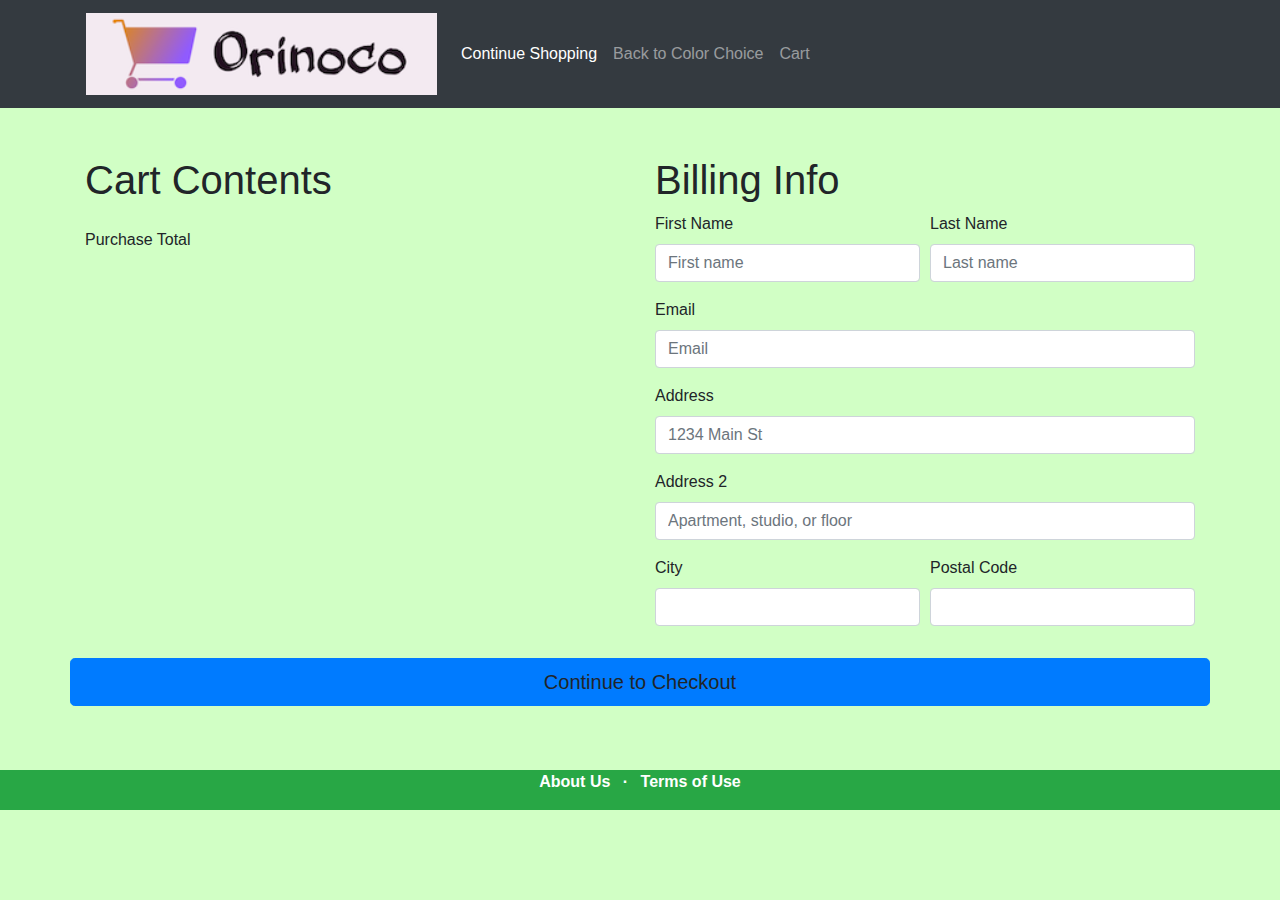
==== cart.html @ 8256561b "Mid-day save - 6/2/21" ====
<!DOCTYPE html>
<html lang="en">
  <head>
    <!-- Required meta tags -->
    <meta charset="utf-8" />
    <meta name="viewport" content="width=device-width, initial-scale=1, shrink-to-fit=no">
    <link rel="stylesheet" href="https://stackpath.bootstrapcdn.com/bootstrap/4.3.1/css/bootstrap.min.css" integrity="sha384-ggOyR0iXCbMQv3Xipma34MD+dH/1fQ784/j6cY/iJTQUOhcWr7x9JvoRxT2MZw1T" crossorigin="anonymous" />
    <title>OrinocoFlow</title>
  </head>
  <body style="background-color: rgb(209, 255, 197)">
    <header class="bg-dark">
      <div class="container">
        <div class="row">
          <nav class="col navbar navbar-expand-lg navbar-dark justify-content-center">
            <a class="navbar-brand" href="index.html">
              <img src="images/OrinocoLogo.png" class="img-fluid" width="351px" height="82px" alt="Orinoco Logo" />
            </a>
            <button class="navbar-toggler" type="button" data-toggle="collapse" data-target="#navbarContent">
              <span class="navbar-toggler-icon"></span>
            </button>
            <div id="navbarContent" class="collapse navbar-collapse">
              <ul class="navbar-nav">
                <li class="nav-item active">
                    <a class="nav-link" href="index.html">Continue Shopping</a>
                </li>
                <li class="nav-item">
                  <a class="nav-link" href="item.html">Back to Color Choice</a>
                </li>
                <li class="nav-item">
                  <a class="nav-link" href="cart.html">Cart</a>
                </li>
              </ul>
            </div>
          </nav>
        </div>
      </div>
    </header>
    <main class="container">
      <div class="row pt-5 pb-5">
        <article class="col-12 col-md-6 pl-10 text-responsive">
          <!-- CART LABELS -->
          <h1>Cart Contents</h1>
          <div class="row">
            <ul class="col-6 list-inline" id="addName">
              <!--<li class="list-inline-item">Bear</li> -->
            </ul>
            <ul class="col-3 list-inline" id="addPrice">
              <!--<li class="list-inline-item">Price</li> -->
            </ul>
            <ul class="col-3 list-inline" id="addRemove">
              <!--<li class="list-inline-item">Remove</li>
              <button type="button" id="deleteItem1" class="btn btn-danger list-inline">Remove</button>
               -->
            </ul>
          </div>
          <!-- CART TOTALS -->
          <div class="form-row">
            <div class="form-group col-6">Purchase Total</div>
            <div class="form-group col-3" id=totalPrice></div>
            <div class="form-group col-3"></div>
          </div>
        </article>
        <form class="col-12 col-md-6 pr-10 text-responsive needs-validation" novalidate>
          <h1>Billing Info</h1>
          <div class="form-row">
            <div class="form-group col">
              <label for="firstName" class="form-label">First Name</label>
              <input type="text" class="form-control"  id="firstName" placeholder="First name" pattern="[A-Za-z]{1,32}" required>
              <div class="invalid-feedback">Improper value</div>
            </div>
            <div class="form-group col">
              <label for="lastName" class="form-label">Last Name</label>
              <input type="text" class="form-control" id="lastName" placeholder="Last name" pattern="[A-Za-z]{1,32}" required>
              <div class="invalid-feedback">Improper value</div>
            </div>
          </div>
          <div class="form-group">
            <label for="email4" class="form-label">Email</label>
            <input type="email" class="form-control" id="email" placeholder="Email" pattern="[a-z0-9._%+-]+@[a-z0-9.-]+\.[a-z]{2,}$" required>
            <div class="invalid-feedback">Improper value</div>
          </div>
          <div class="form-group">
            <label for="address" class="form-label">Address</label>
            <input type="text" class="form-control" id="address" placeholder="1234 Main St" pattern="^[#.0-9a-zA-Z\s,-]+$" required>
            <div class="invalid-feedback">Improper value</div>
          </div>
          <div class="form-group">
            <label for="address2" class="form-label">Address 2</label>
            <input type="text" class="form-control" id="address2" placeholder="Apartment, studio, or floor">
            <div class="invalid-feedback">Improper value</div>
          </div>
          <div class="form-row">
            <div class="form-group col-md-6">
              <label for="city" class="form-label">City</label>
              <input type="text" class="form-control" id="city" pattern="[A-Za-z]{1,32}" required>
              <div class="invalid-feedback">Improper value</div>
            </div>
            <div class="form-group col-md-6">
              <label for="postal" class="form-label">Postal Code</label>
              <input type="text" class="form-control" id="zip" pattern="^[#.0-9a-zA-Z\s,-]+$" required>
              <div class="invalid-feedback">Improper value</div>
            </div>
          </div>
        </form>
        <a class="btn btn-primary btn-lg btn-block mt-3 mb-3" id="btnCheckout" role="button">Continue to Checkout</a>
      </div>
    </main>
    <footer class="bg-success">
      <div class="container">
        <div class="row">
          <div class="col">
            <ul class="list-inline text-center font-weight-bold text-white">
              <li class="list-inline-item"><a href="#" class="text-white">About Us</a></li>
              <li class="list-inline-item">&middot;</li>
              <li class="list-inline-item"><a href="#" class="text-white">Terms of Use</a></li>
            </ul>
          </div>
        </div>
      </div>    
    </footer>  

    <!-- jQuery first, then Popper.js, then Bootstrap JS -->
    <script src="cart.js"></script>
    <script src="https://code.jquery.com/jquery-3.3.1.slim.min.js" integrity="sha384-q8i/X+965DzO0rT7abK41JStQIAqVgRVzpbzo5smXKp4YfRvH+8abtTE1Pi6jizo" crossorigin="anonymous"></script>
    <script src="https://cdnjs.cloudflare.com/ajax/libs/popper.js/1.14.7/umd/popper.min.js" integrity="sha384-UO2eT0CpHqdSJQ6hJty5KVphtPhzWj9WO1clHTMGa3JDZwrnQq4sF86dIHNDz0W1" crossorigin="anonymous"></script>
    <script src="https://stackpath.bootstrapcdn.com/bootstrap/4.3.1/js/bootstrap.min.js" integrity="sha384-JjSmVgyd0p3pXB1rRibZUAYoIIy6OrQ6VrjIEaFf/nJGzIxFDsf4x0xIM+B07jRM" crossorigin="anonymous"></script>
  </body>
</html>
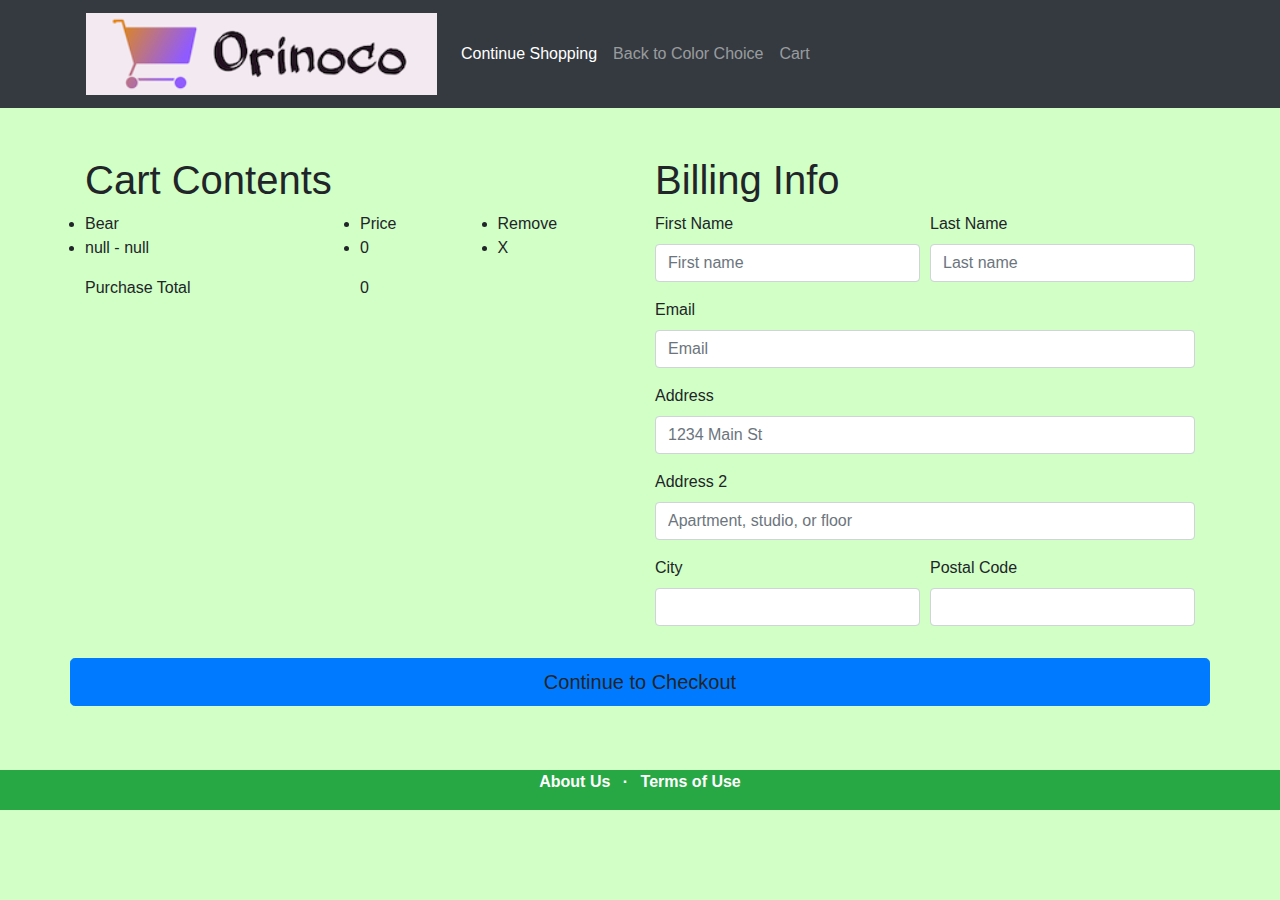
==== commit 9f169c14: "Mid-day save 6/3/21" ====
--- a/cart.html
+++ b/cart.html
@@ -37,21 +37,13 @@
     </header>
     <main class="container">
       <div class="row pt-5 pb-5">
-        <article class="col-12 col-md-6 pl-10 text-responsive">
+        <article class="container col-12 col-md-6 pl-10 text-responsive">
           <!-- CART LABELS -->
           <h1>Cart Contents</h1>
-          <div class="row">
-            <ul class="col-6 list-inline" id="addName">
-              <!--<li class="list-inline-item">Bear</li> -->
-            </ul>
-            <ul class="col-3 list-inline" id="addPrice">
-              <!--<li class="list-inline-item">Price</li> -->
-            </ul>
-            <ul class="col-3 list-inline" id="addRemove">
-              <!--<li class="list-inline-item">Remove</li>
-              <button type="button" id="deleteItem1" class="btn btn-danger list-inline">Remove</button>
-               -->
-            </ul>
+          <div class="form-row">
+            <ul class="form-group col-6" id="addName"></ul>
+            <ul class="form-group col-3" id="addPrice"></ul>
+            <ul class="form-group col-3" id="addRemove"></ul>
           </div>
           <!-- CART TOTALS -->
           <div class="form-row">
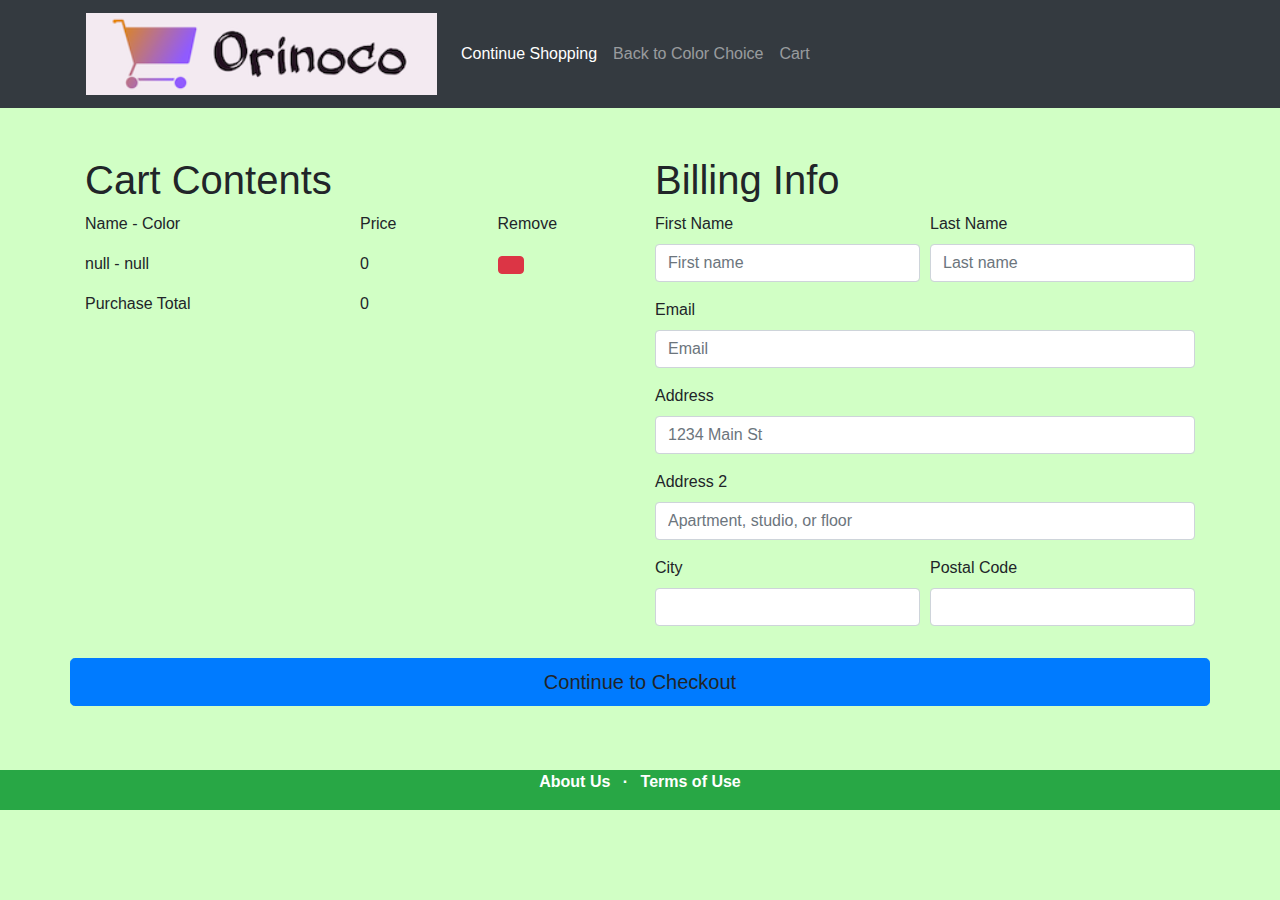
==== commit dfc7e857: "Daily save 6/3/21" ====
--- a/cart.html
+++ b/cart.html
@@ -41,9 +41,14 @@
           <!-- CART LABELS -->
           <h1>Cart Contents</h1>
           <div class="form-row">
-            <ul class="form-group col-6" id="addName"></ul>
-            <ul class="form-group col-3" id="addPrice"></ul>
-            <ul class="form-group col-3" id="addRemove"></ul>
+            <div class="form-group col-6">Name - Color</div>
+            <div class="form-group col-3">Price</div>
+            <div class="form-group col-3">Remove</div>
+          </div>
+          <div class="form-row">
+            <ul class="form-group col-6 list-unstyled" id="addName"></ul>
+            <ul class="form-group col-3 list-unstyled" id="addPrice"></ul>
+            <ul class="form-group col-3 list-unstyled" id="addRemove"></ul>
           </div>
           <!-- CART TOTALS -->
           <div class="form-row">
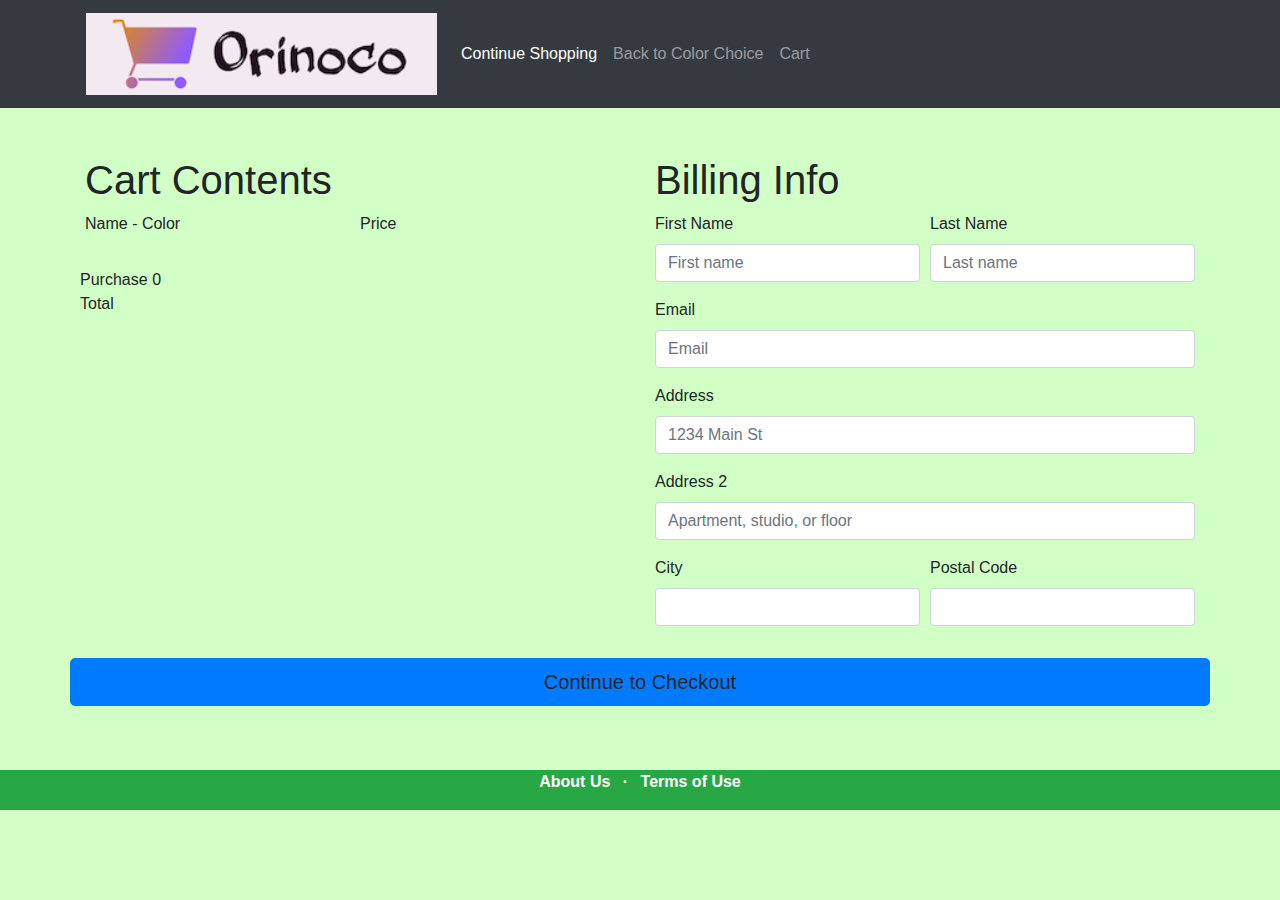
==== commit 2dbe3ca8: "Remove works 6/8/21" ====
--- a/cart.html
+++ b/cart.html
@@ -43,13 +43,12 @@
           <div class="form-row">
             <div class="form-group col-6">Name - Color</div>
             <div class="form-group col-3">Price</div>
-            <div class="form-group col-3">Remove</div>
+            <div class="form-group col-3"></div>
           </div>
           <div class="form-row">
             <ul class="form-group col-6 list-unstyled" id="addName"></ul>
             <ul class="form-group col-3 list-unstyled" id="addPrice"></ul>
-            <ul class="form-group col-3 list-unstyled" id="addRemove"></ul>
-          </div>
+            <ul class="form-group col-3 btn-group-vertical" id="addRemove"></ul>
           <!-- CART TOTALS -->
           <div class="form-row">
             <div class="form-group col-6">Purchase Total</div>
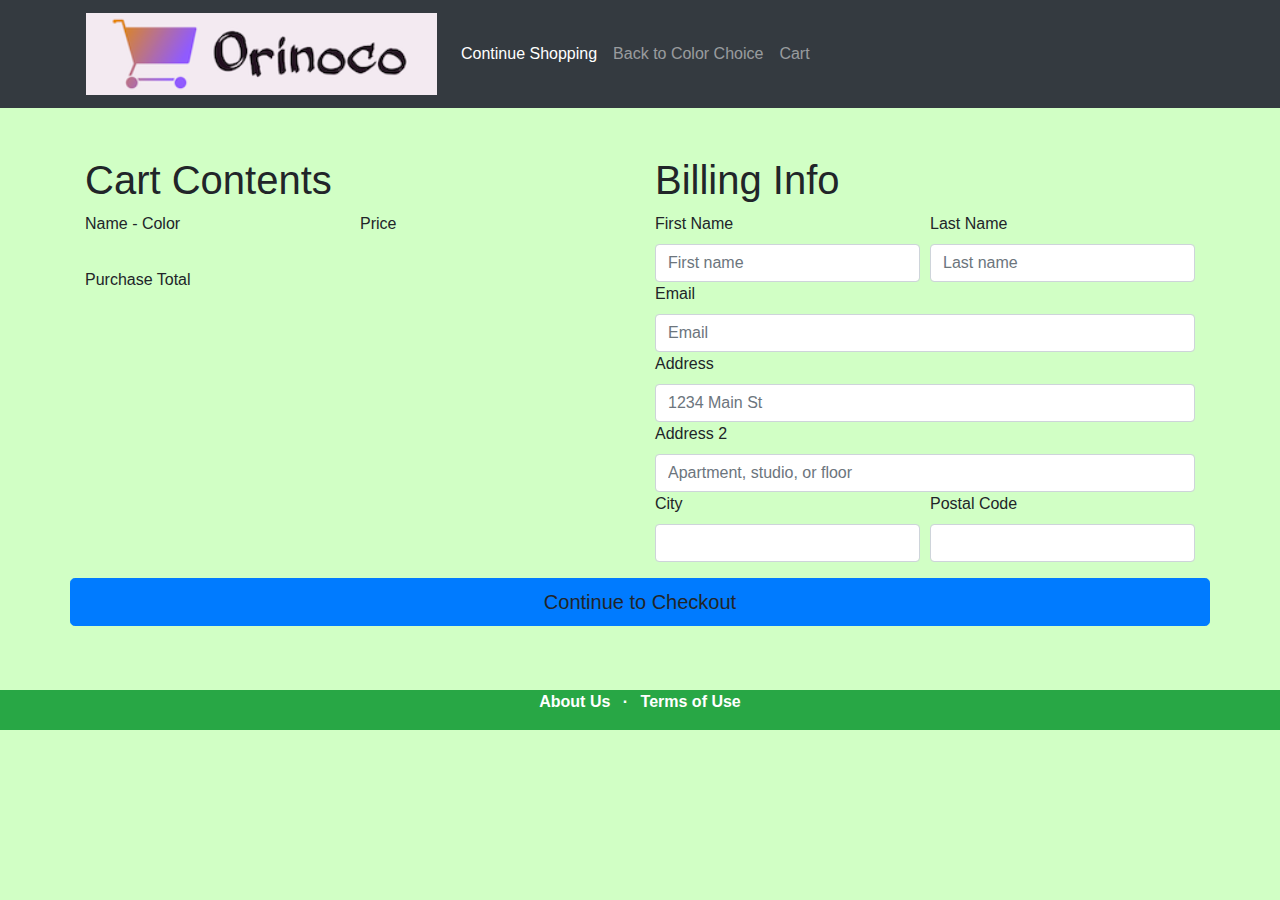
==== commit e738cf76: "Daily save 6/9/21" ====
--- a/cart.html
+++ b/cart.html
@@ -46,9 +46,10 @@
             <div class="form-group col-3"></div>
           </div>
           <div class="form-row">
-            <ul class="form-group col-6 list-unstyled" id="addName"></ul>
-            <ul class="form-group col-3 list-unstyled" id="addPrice"></ul>
+            <ul class="form-group col-6 list-unstyled bg-light" id="addName"></ul>
+            <ul class="form-group col-3 list-unstyled bg-light" id="addPrice"></ul>
             <ul class="form-group col-3 btn-group-vertical" id="addRemove"></ul>
+          </div>
           <!-- CART TOTALS -->
           <div class="form-row">
             <div class="form-group col-6">Purchase Total</div>
@@ -59,42 +60,42 @@
         <form class="col-12 col-md-6 pr-10 text-responsive needs-validation" novalidate>
           <h1>Billing Info</h1>
           <div class="form-row">
-            <div class="form-group col">
-              <label for="firstName" class="form-label">First Name</label>
-              <input type="text" class="form-control"  id="firstName" placeholder="First name" pattern="[A-Za-z]{1,32}" required>
-              <div class="invalid-feedback">Improper value</div>
+            <div class="col">
+              <label for="firstName">First Name</label>
+              <input type="text" class="form-control" id="firstName" placeholder="First name" pattern="[A-Za-z]{1,32}" required>
+              <div class="invalid-feedback">Invalid First Name</div>
             </div>
-            <div class="form-group col">
-              <label for="lastName" class="form-label">Last Name</label>
+            <div class="col">
+              <label for="lastName">Last Name</label>
               <input type="text" class="form-control" id="lastName" placeholder="Last name" pattern="[A-Za-z]{1,32}" required>
-              <div class="invalid-feedback">Improper value</div>
+              <div class="invalid-feedback">Invalid Last Name</div>
             </div>
           </div>
-          <div class="form-group">
-            <label for="email4" class="form-label">Email</label>
+          <div>
+            <label for="email4">Email</label>
             <input type="email" class="form-control" id="email" placeholder="Email" pattern="[a-z0-9._%+-]+@[a-z0-9.-]+\.[a-z]{2,}$" required>
-            <div class="invalid-feedback">Improper value</div>
+            <div class="invalid-feedback">Invalid Email Address</div>
           </div>
-          <div class="form-group">
-            <label for="address" class="form-label">Address</label>
+          <div>
+            <label for="address">Address</label>
             <input type="text" class="form-control" id="address" placeholder="1234 Main St" pattern="^[#.0-9a-zA-Z\s,-]+$" required>
-            <div class="invalid-feedback">Improper value</div>
+            <div class="invalid-feedback">Invalid Address</div>
           </div>
-          <div class="form-group">
-            <label for="address2" class="form-label">Address 2</label>
+          <div>
+            <label for="address2">Address 2</label>
             <input type="text" class="form-control" id="address2" placeholder="Apartment, studio, or floor">
-            <div class="invalid-feedback">Improper value</div>
+            <div class="invalid-feedback">Invalid Address Line 2</div>
           </div>
           <div class="form-row">
-            <div class="form-group col-md-6">
-              <label for="city" class="form-label">City</label>
+            <div class="col-md-6">
+              <label for="city">City</label>
               <input type="text" class="form-control" id="city" pattern="[A-Za-z]{1,32}" required>
-              <div class="invalid-feedback">Improper value</div>
+              <div class="invalid-feedback">Invalid City</div>
             </div>
-            <div class="form-group col-md-6">
-              <label for="postal" class="form-label">Postal Code</label>
+            <div class="col-md-6">
+              <label for="postal">Postal Code</label>
               <input type="text" class="form-control" id="zip" pattern="^[#.0-9a-zA-Z\s,-]+$" required>
-              <div class="invalid-feedback">Improper value</div>
+              <div class="invalid-feedback">Invalid Postal Code</div>
             </div>
           </div>
         </form>
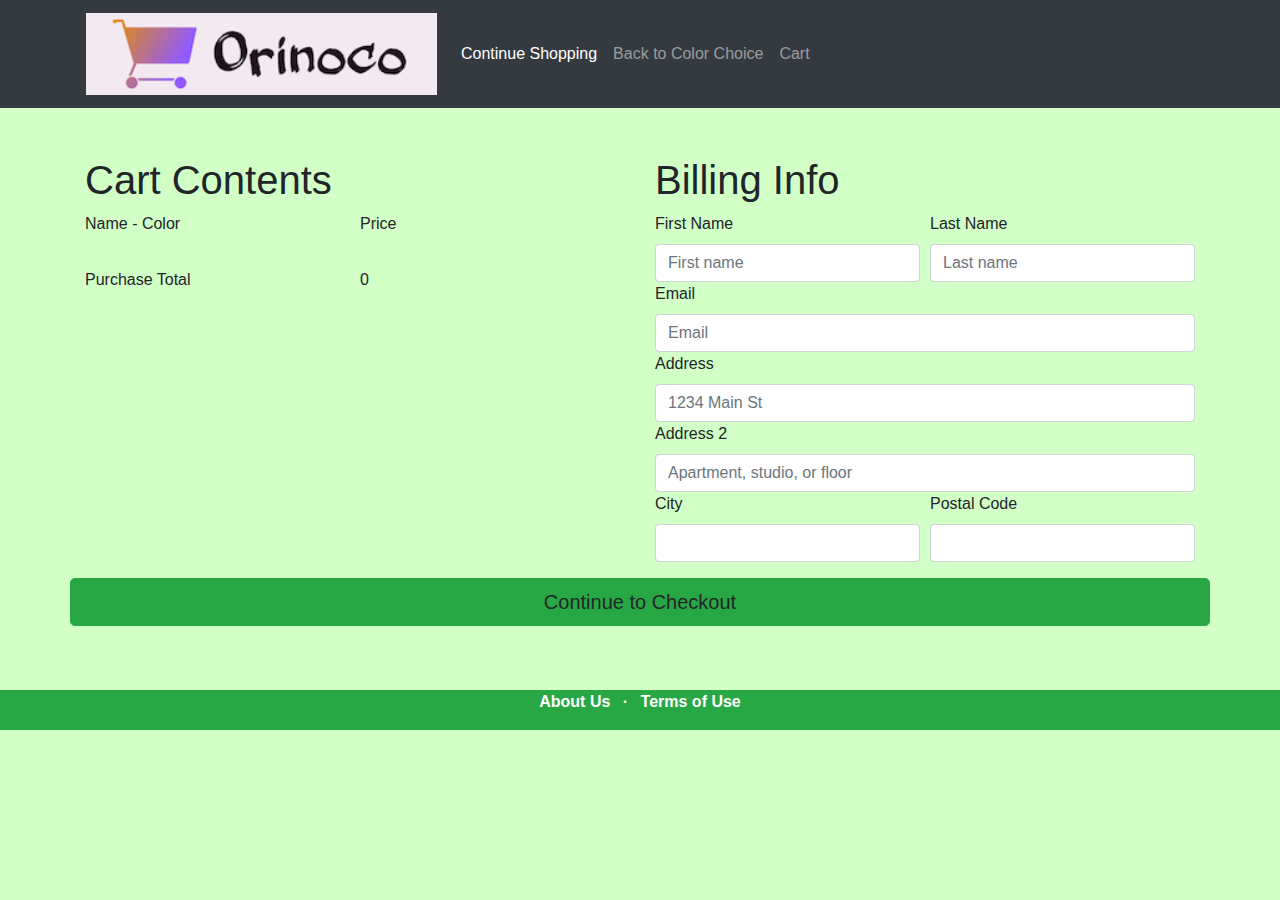
==== commit fe7b1acc: "Nearing Full Functionality" ====
--- a/cart.html
+++ b/cart.html
@@ -94,12 +94,12 @@
             </div>
             <div class="col-md-6">
               <label for="postal">Postal Code</label>
-              <input type="text" class="form-control" id="zip" pattern="^[#.0-9a-zA-Z\s,-]+$" required>
+              <input type="text" class="form-control" id="zip" pattern="^[#.0-9,-]+$" required>
               <div class="invalid-feedback">Invalid Postal Code</div>
             </div>
           </div>
         </form>
-        <a class="btn btn-primary btn-lg btn-block mt-3 mb-3" id="btnCheckout" role="button">Continue to Checkout</a>
+        <a class="btn btn-dark btn-lg btn-block mt-3 mb-3" id="btnCheckout" role="button">Continue to Checkout</a>
       </div>
     </main>
     <footer class="bg-success">
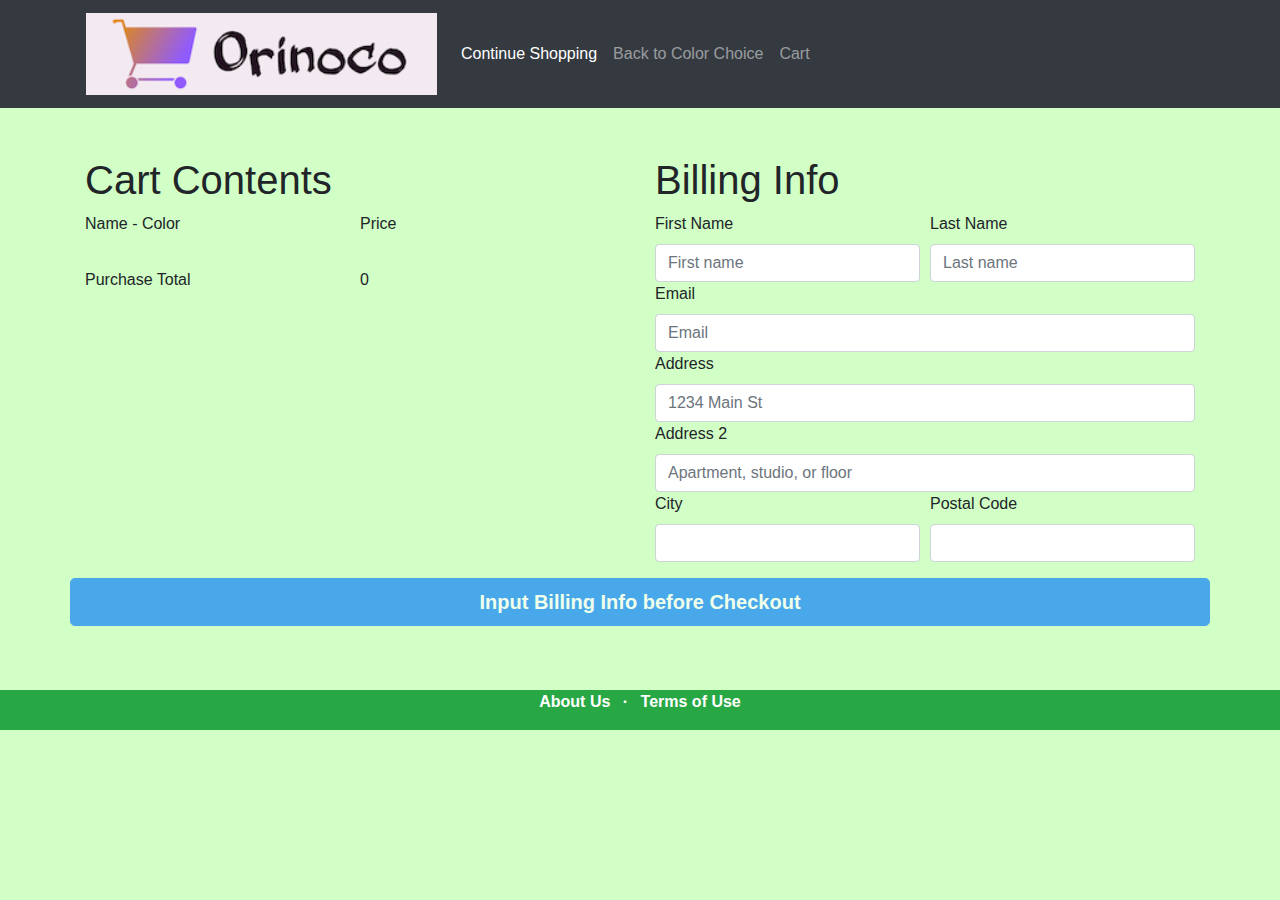
==== commit f112a899: "99% Save" ====
--- a/cart.html
+++ b/cart.html
@@ -99,7 +99,7 @@
             </div>
           </div>
         </form>
-        <a class="btn btn-dark btn-lg btn-block mt-3 mb-3" id="btnCheckout" role="button">Continue to Checkout</a>
+        <button class="btn btn-primary btn-lg btn-block mt-3 mb-3 font-weight-bolder" id="btnCheckout" role="button" disabled>Input Billing Info before Checkout</button>
       </div>
     </main>
     <footer class="bg-success">
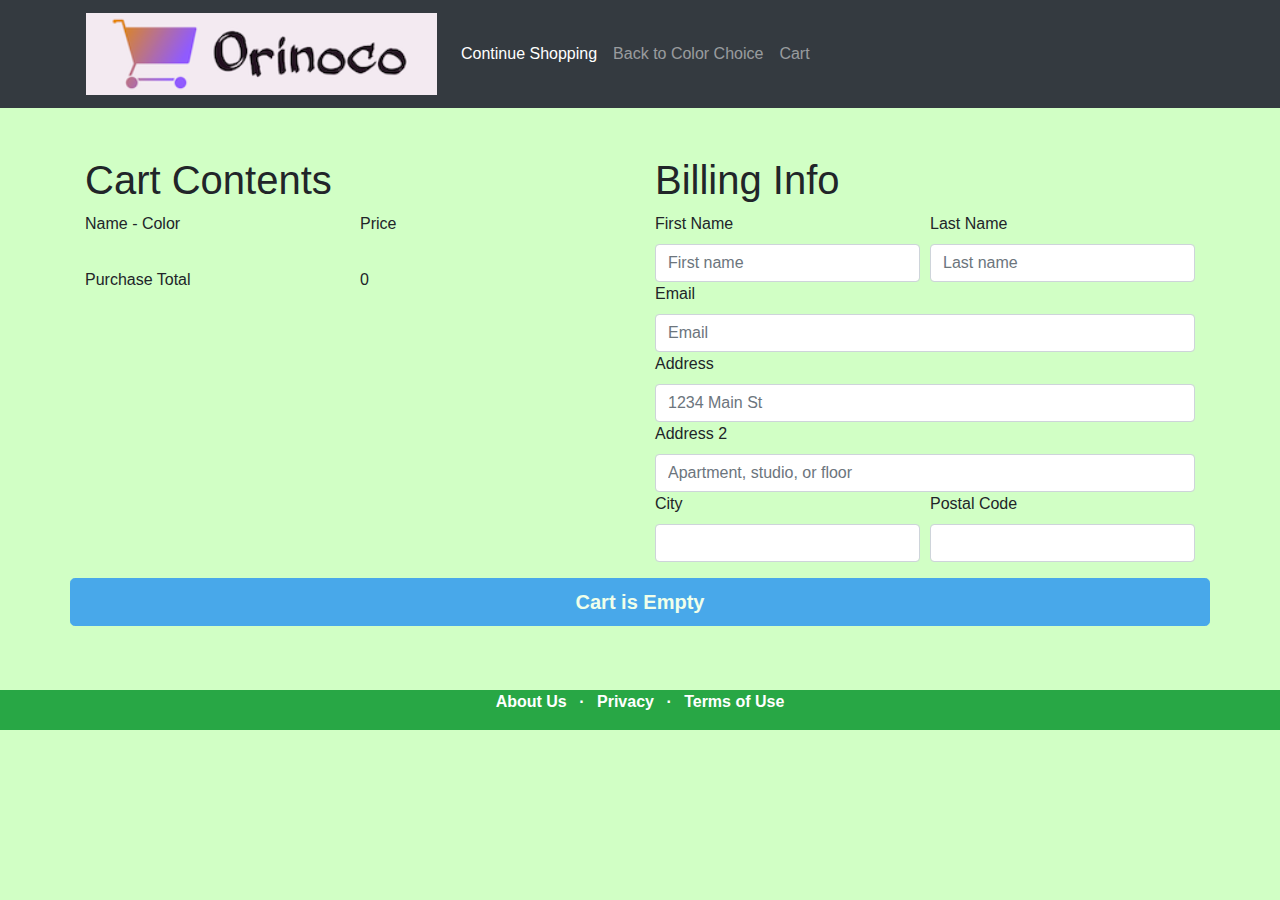
==== commit 35a295ff: "Daily save 6/15/21" ====
--- a/cart.html
+++ b/cart.html
@@ -5,6 +5,7 @@
     <meta charset="utf-8" />
     <meta name="viewport" content="width=device-width, initial-scale=1, shrink-to-fit=no">
     <link rel="stylesheet" href="https://stackpath.bootstrapcdn.com/bootstrap/4.3.1/css/bootstrap.min.css" integrity="sha384-ggOyR0iXCbMQv3Xipma34MD+dH/1fQ784/j6cY/iJTQUOhcWr7x9JvoRxT2MZw1T" crossorigin="anonymous" />
+    <link rel="stylesheet" href="https://cdn.jsdelivr.net/npm/bootstrap-icons@1.4.0/font/bootstrap-icons.css">
     <title>OrinocoFlow</title>
   </head>
   <body style="background-color: rgb(209, 255, 197)">
@@ -109,6 +110,8 @@
             <ul class="list-inline text-center font-weight-bold text-white">
               <li class="list-inline-item"><a href="#" class="text-white">About Us</a></li>
               <li class="list-inline-item">&middot;</li>
+              <li class="list-inline-item"><a href="#" class="text-white">Privacy</a></li>
+              <li class="list-inline-item">&middot;</li>
               <li class="list-inline-item"><a href="#" class="text-white">Terms of Use</a></li>
             </ul>
           </div>
